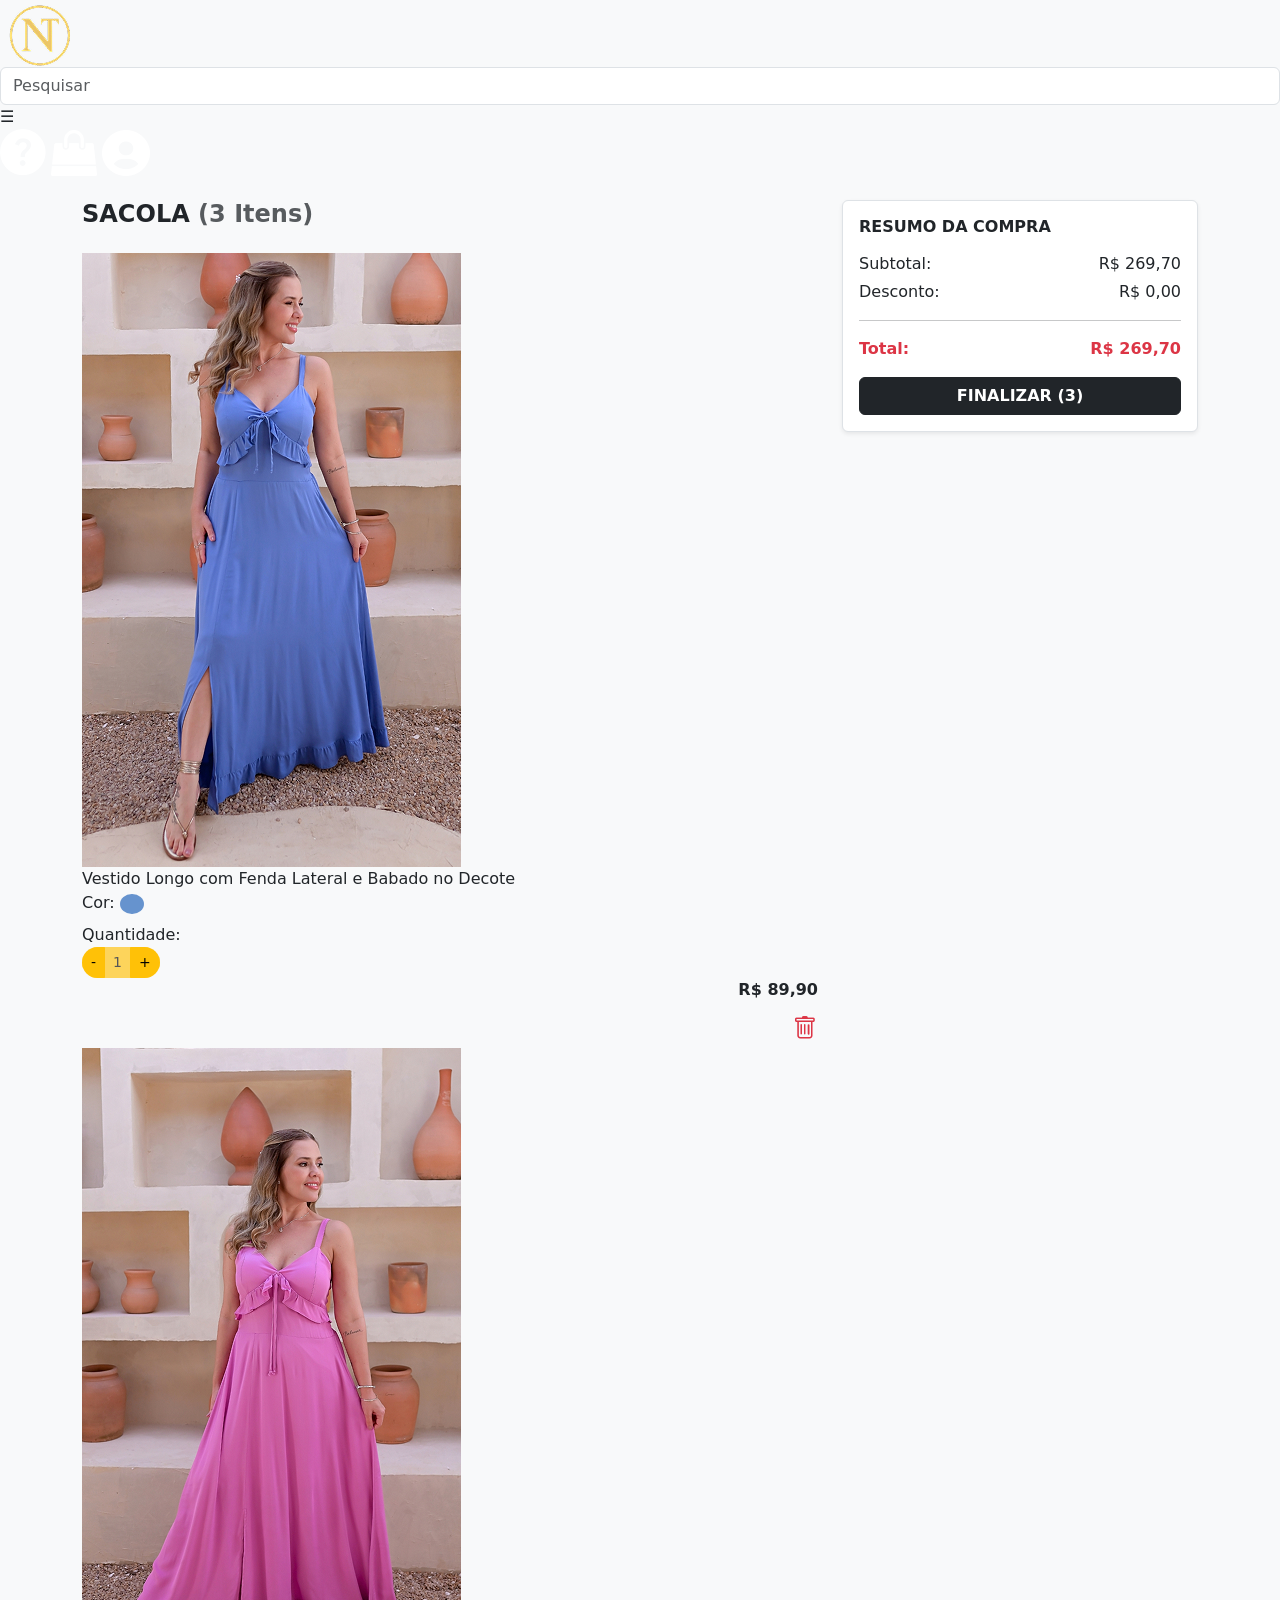
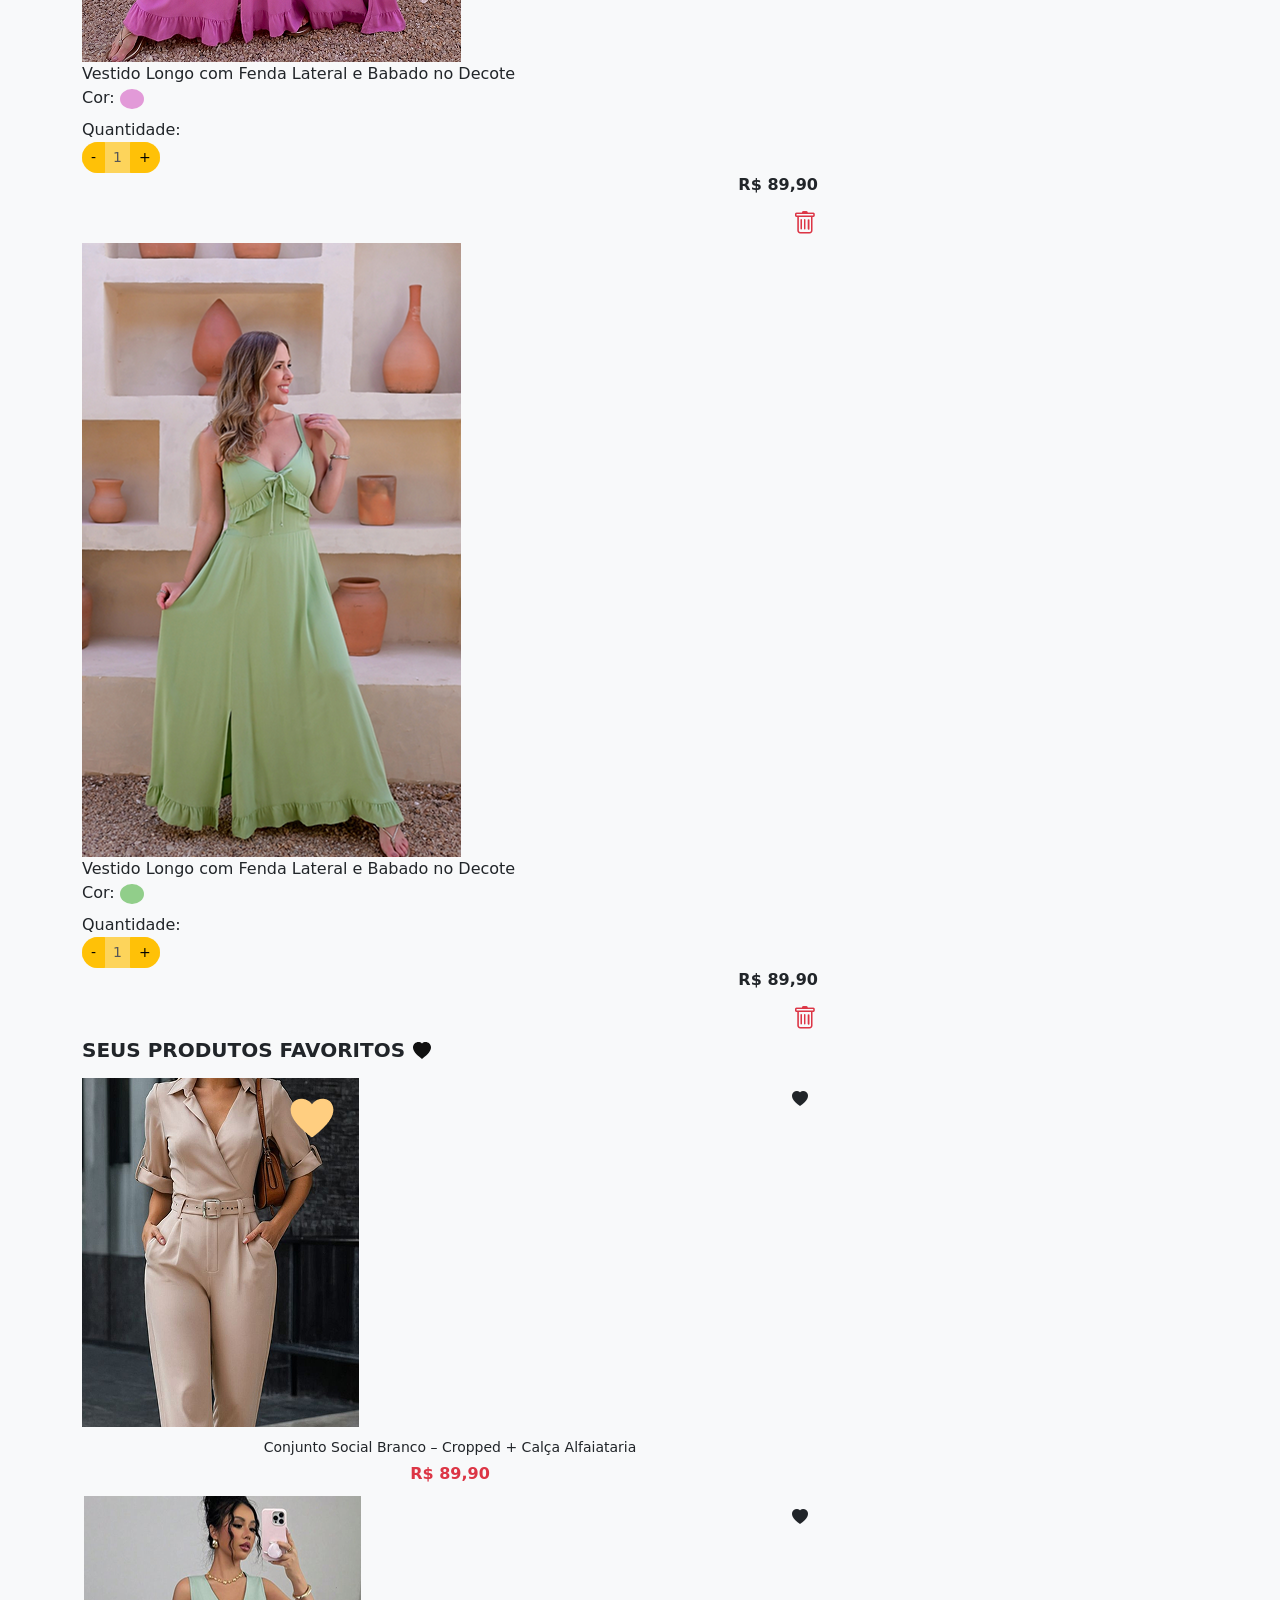
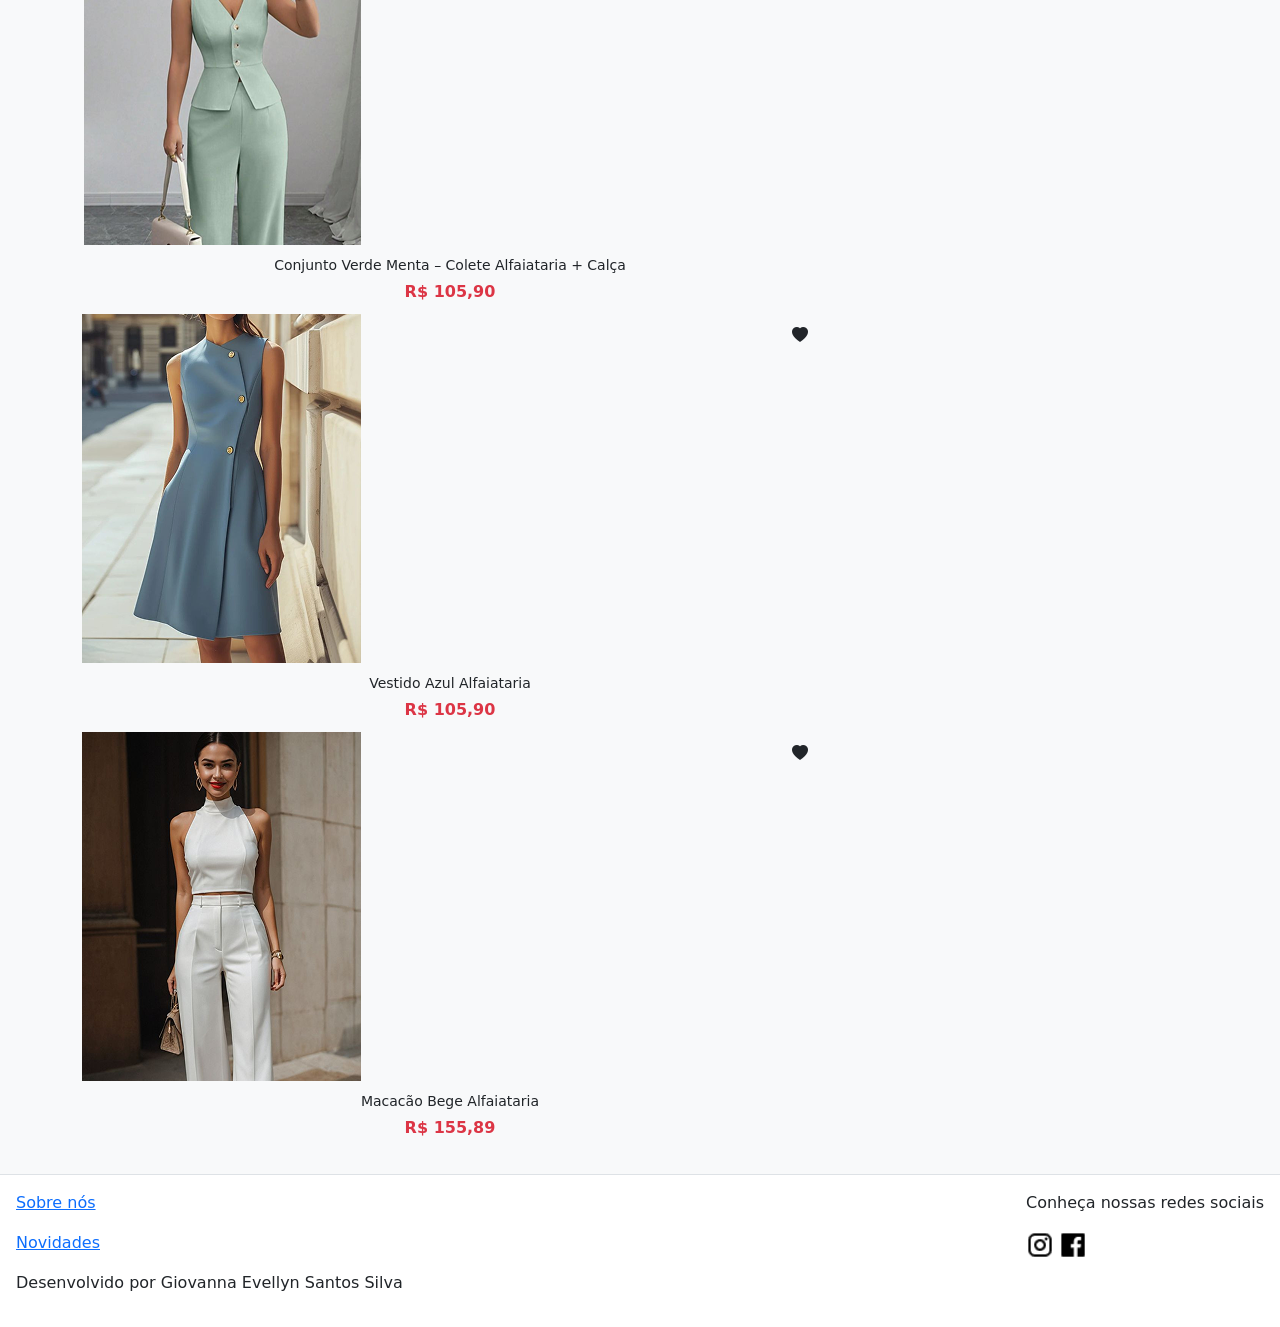
==== PAGINAS_CLIENTE/carrinho.html @ d3c74e5c "nenhuma alteracao - primeiro commit" ====
<!doctype html>
<html lang="pt-br">
<head>
  <meta charset="utf-8">
  <meta name="viewport" content="width=device-width, initial-scale=1">
  <title>Minha Sacola</title>
  <link href="https://cdn.jsdelivr.net/npm/bootstrap@5.3.8/dist/css/bootstrap.min.css" rel="stylesheet">
  <link rel="stylesheet" href="https://cdn.jsdelivr.net/npm/bootstrap-icons@1.11.1/font/bootstrap-icons.css">
  <link rel="stylesheet" href="/CSS/carrinho.css">
</head>
<body class="bg-light">

<!-- Header -->
 <header class="header">
  <div class="logo">
    <a href="/index.html"><img src="../IMG/Logo1.png" alt="Logo da Loja Nova Tendência"/></a>
  </div>

  <div class="search-box">
    <input type="text" class="pesquisar form-control" placeholder="Pesquisar">
  </div>

  <div class="menu-toggle" id="menu-toggle">☰</div>

  <div class="icons" id="icons">
  <img src="../IMG/ajuda-chat.png" alt="Chat">
  <div class="cart-wrapper" style="position: relative; display: inline-block;">
    <img src="../IMG/sacola.png" id="cart-icon" alt="Carrinho">
    <span id="cart-count" style="
        position: absolute;
        top: -8px;
        right: -8px;
        background: red;
        color: white;
        font-size: 12px;
        font-weight: bold;
        padding: 2px 6px;
        border-radius: 50%;
        display: none;
    ">0</span>
  </div>
  <a href="/PAGINAS/login.html"><img src="../IMG/usuario.png" alt="Perfil"></a>
</div>

</header>

<!-- Main -->
<main class="container my-4">
  <div class="row">
    <!-- Lista de Itens -->
    <div class="col-lg-8">
      <h4 class="fmt-title fw-bold mb-4">SACOLA <span class="text-muted">(3 Itens)</span></h4>

      <!-- Item exemplo 1 -->
      <div class="cart-item">
        <div class="product-info">
          <img src="/IMG/vestidos/vestido.azul.png" alt="Vestido azul">
          <div>
            <div class="product-title">Vestido Longo com Fenda Lateral e Babado no Decote</div>
            <div class="mb-2">Cor: <span class="badge rounded-circle" style="background:#6693ce;">&nbsp;&nbsp;</span></div>
            <div class="qty-group">
              <div>Quantidade:</div>
              <div class="btn-group rounded-pill overflow-hidden">
                <button class="btn btn-warning btn-sm">-</button>
                <span class="btn btn-warning btn-sm disabled">1</span>
                <button class="btn btn-warning btn-sm">+</button>
              </div>
            </div>
          </div>
        </div>

        <div class="text-end">
          <div class="fw-bold mb-2">R$ 89,90</div>
          <button class="btn btn-link text-danger p-0" aria-label="remover"><i class="bi bi-trash fs-4"></i></button>
        </div>
      </div>

      <!-- Item exemplo 2 (replicar conforme necessário) -->
      <div class="cart-item">
        <div class="product-info">
          <img src="/IMG/vestidos/vestido.rosa.png" alt="Vestido rosa">
          <div>
            <div class="product-title">Vestido Longo com Fenda Lateral e Babado no Decote</div>
            <div class="mb-2">Cor: <span class="badge rounded-circle" style="background:#e29ad8;">&nbsp;&nbsp;</span></div>
            <div class="qty-group">
              <div>Quantidade:</div>
              <div class="btn-group rounded-pill overflow-hidden">
                <button class="btn btn-warning btn-sm">-</button>
                <span class="btn btn-warning btn-sm disabled">1</span>
                <button class="btn btn-warning btn-sm">+</button>
              </div>
            </div>
          </div>
        </div>

        <div class="text-end">
          <div class="fw-bold mb-2">R$ 89,90</div>
          <button class="btn btn-link text-danger p-0"><i class="bi bi-trash fs-4"></i></button>
        </div>
      </div>

      <!-- Item exemplo 3 -->
      <div class="cart-item">
        <div class="product-info">
          <img src="/IMG/vestidos/vestido.verde.png" alt="Vestido verde">
          <div>
            <div class="product-title">Vestido Longo com Fenda Lateral e Babado no Decote</div>
            <div class="mb-2">Cor: <span class="badge rounded-circle" style="background:#91ce8a;">&nbsp;&nbsp;</span></div>
            <div class="qty-group">
              <div>Quantidade:</div>
              <div class="btn-group rounded-pill overflow-hidden">
                <button class="btn btn-warning btn-sm">-</button>
                <span class="btn btn-warning btn-sm disabled">1</span>
                <button class="btn btn-warning btn-sm">+</button>
              </div>
            </div>
          </div>
        </div>

        <div class="text-end">
          <div class="fw-bold mb-2">R$ 89,90</div>
          <button class="btn btn-link text-danger p-0"><i class="bi bi-trash fs-4"></i></button>
        </div>
      </div>

      <!-- FAVORITOS: título alinhado com a coluna -->
      <div class="favorites-wrap">
        <h5 class="fw-bold mb-3">
          SEUS PRODUTOS FAVORITOS 
          <span class="coracao-titulo">
            <svg xmlns="http://www.w3.org/2000/svg" width="20" height="18" fill="#111111" viewBox="0 0 16 16">
              <path d="M8 1.314C12.438-3.248 23.534 4.735 8 15-7.534 4.736 3.562-3.248 8 1.314z"/>
            </svg>
          </span>
        </h5>





        <!-- scroll no mobile, grid em desktop -->
        <div class="favorites-scroll">
          <div class="favorites-card">
            <div style="position:relative;">
              <img src="/IMG/produtos/produto1.png" alt="Produto 1">
              <span style="position:absolute; top:10px; right:10px;" class="heart"><i class="bi bi-heart-fill"></i></span>
            </div>
            <div style="padding:10px; text-align:center;">
              <p class="small mb-1">Conjunto Social Branco – Cropped + Calça Alfaiataria</p>
              <p class="fw-bold text-danger mb-0">R$ 89,90</p>
            </div>
          </div>

          <div class="favorites-card">
            <div style="position:relative;">
              <img src="/IMG/produtos/produto2.png" alt="Produto 2">
              <span style="position:absolute; top:10px; right:10px;" class="heart"><i class="bi bi-heart-fill"></i></span>
            </div>
            <div style="padding:10px; text-align:center;">
              <p class="small mb-1">Conjunto Verde Menta – Colete Alfaiataria + Calça</p>
              <p class="fw-bold text-danger mb-0">R$ 105,90</p>
            </div>
          </div>

          <div class="favorites-card">
            <div style="position:relative;">
              <img src="/IMG/produtos/produto3.png" alt="Produto 3">
              <span style="position:absolute; top:10px; right:10px;" class="heart"><i class="bi bi-heart-fill"></i></span>
            </div>
            <div style="padding:10px; text-align:center;">
              <p class="small mb-1">Vestido Azul Alfaiataria</p>
              <p class="fw-bold text-danger mb-0">R$ 105,90</p>
            </div>
          </div>

          <div class="favorites-card">
            <div style="position:relative;">
              <img src="/IMG/produtos/produto4.png" alt="Produto 4">
              <span style="position:absolute; top:10px; right:10px;" class="heart"><i class="bi bi-heart-fill"></i></span>
            </div>
            <div style="padding:10px; text-align:center;">
              <p class="small mb-1">Macacão Bege Alfaiataria</p>
              <p class="fw-bold text-danger mb-0">R$ 155,89</p>
            </div>
          </div>

        </div> <!-- /.favorites-scroll -->
      </div> <!-- /.favorites-wrap -->

    </div> <!-- /.col-lg-8 -->

    <!-- Resumo -->
    <div class="col-lg-4">
      <div class="resumo-compra border p-3 bg-white shadow-sm rounded">
        <h6 class="fw-bold mb-3">RESUMO DA COMPRA</h6>
        <div class="d-flex justify-content-between mb-1">
          <span>Subtotal:</span> <span>R$ 269,70</span>
        </div>
        <div class="d-flex justify-content-between mb-1">
          <span>Desconto:</span> <span>R$ 0,00</span>
        </div>
        <hr>
        <div class="d-flex justify-content-between fw-bold text-danger">
          <span>Total:</span> <span>R$ 269,70</span>
        </div>
        <a href="/PAGINAS/fretepagamento.html"><button class="btn btn-dark w-100 mt-3 fw-bold rounded">FINALIZAR (3)</button></a>
      </div>
    </div>

  </div>



    </div>
  </div>
</main>

<!-- Footer -->
<footer class="footer d-flex justify-content-between p-3 border-top bg-white">
  <div class="footer-esquerdo">
    <a href="#"><p>Sobre nós</p></a>
    <a href="#"><p>Novidades</p></a>
    <p>Desenvolvido por Giovanna Evellyn Santos Silva</p>
  </div>
  <div class="footer-direito">
    <p>Conheça nossas redes sociais</p>
    <div class="icons-sociais">
      <a href="#"><img src="../IMG/instagram.png" alt="Instagram" height="28"></a>
      <a href="#"><img src="../IMG/facebook.png" alt="Facebook" height="28"></a>
    </div>
  </div>
</footer>

<script src="https://cdn.jsdelivr.net/npm/bootstrap@5.3.8/dist/js/bootstrap.bundle.min.js"></script>
<script src="/JS/carrinho.js" defer></script>
</body>
</html>
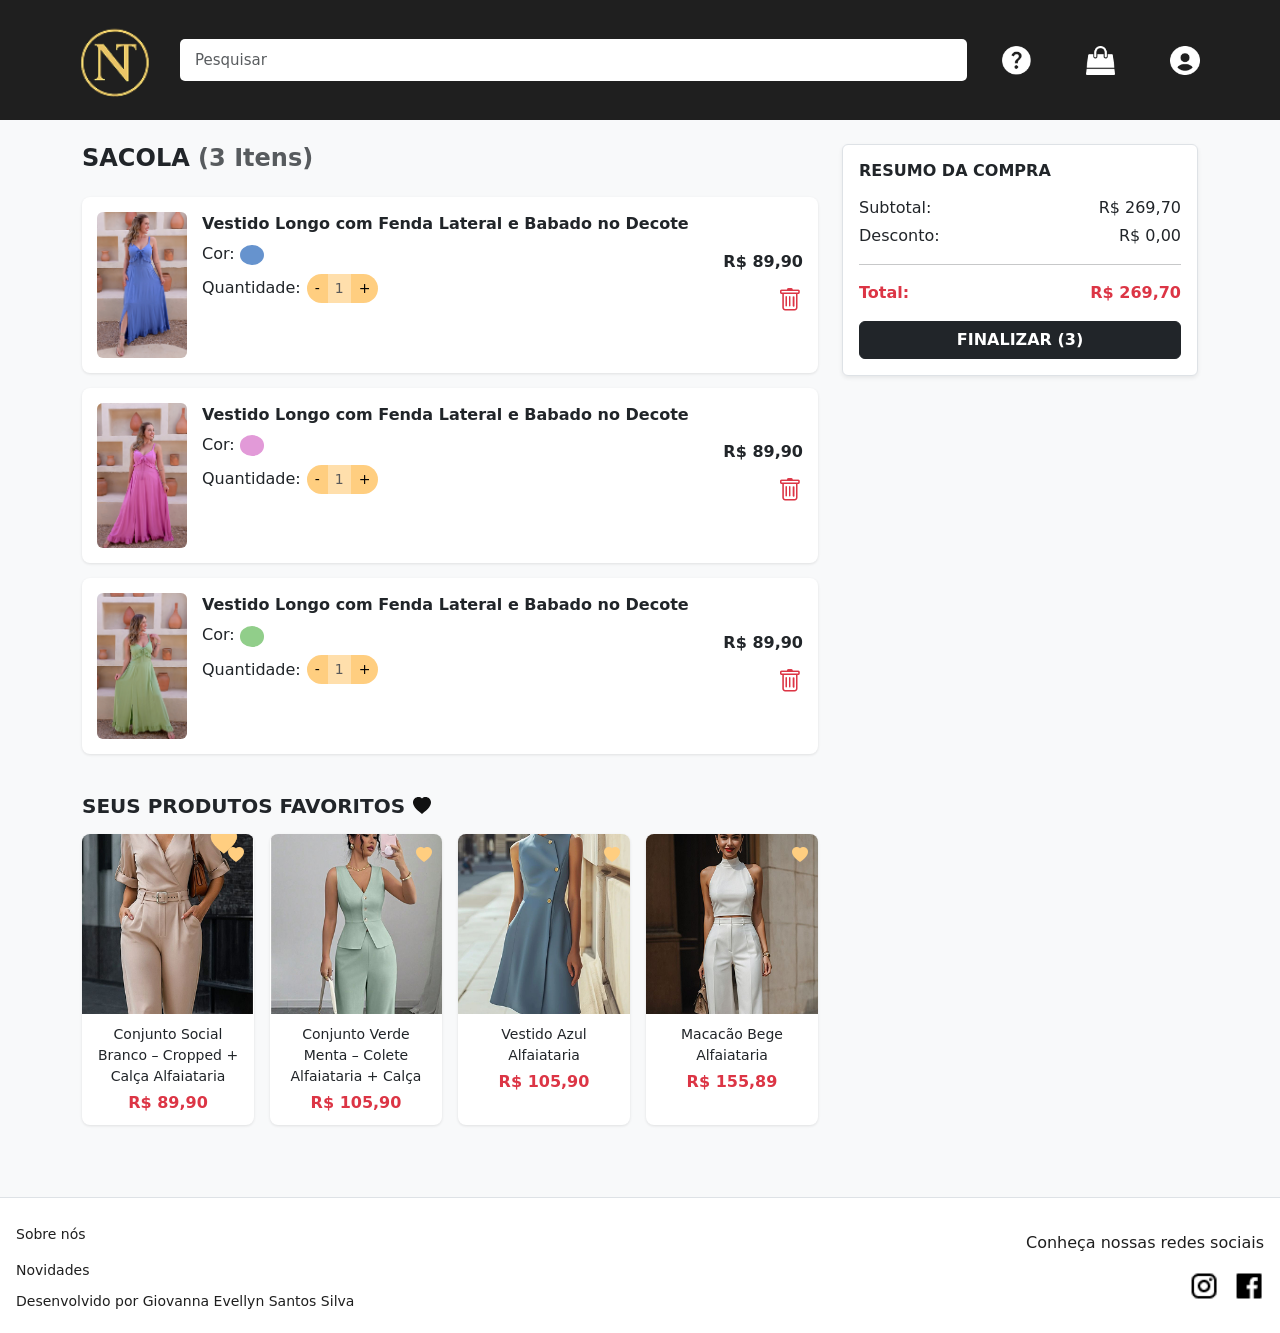
==== commit 2a34f83d: "banco dados completo" ====
--- a/PAGINAS_CLIENTE/carrinho.html
+++ b/PAGINAS_CLIENTE/carrinho.html
@@ -6,14 +6,14 @@
   <title>Minha Sacola</title>
   <link href="https://cdn.jsdelivr.net/npm/bootstrap@5.3.8/dist/css/bootstrap.min.css" rel="stylesheet">
   <link rel="stylesheet" href="https://cdn.jsdelivr.net/npm/bootstrap-icons@1.11.1/font/bootstrap-icons.css">
-  <link rel="stylesheet" href="/CSS/carrinho.css">
+  <link rel="stylesheet" href="../CSS/carrinho.css">
 </head>
 <body class="bg-light">
 
 <!-- Header -->
  <header class="header">
   <div class="logo">
-    <a href="/index.html"><img src="../IMG/Logo1.png" alt="Logo da Loja Nova Tendência"/></a>
+    <a href="../index.html"><img src="../IMG/Logo1.png" alt="Logo da Loja Nova Tendência"/></a>
   </div>
 
   <div class="search-box">
@@ -54,7 +54,7 @@
       <!-- Item exemplo 1 -->
       <div class="cart-item">
         <div class="product-info">
-          <img src="/IMG/vestidos/vestido.azul.png" alt="Vestido azul">
+          <img src="..//IMG/vestidos/vestido.azul.png" alt="Vestido azul">
           <div>
             <div class="product-title">Vestido Longo com Fenda Lateral e Babado no Decote</div>
             <div class="mb-2">Cor: <span class="badge rounded-circle" style="background:#6693ce;">&nbsp;&nbsp;</span></div>
@@ -78,7 +78,7 @@
       <!-- Item exemplo 2 (replicar conforme necessário) -->
       <div class="cart-item">
         <div class="product-info">
-          <img src="/IMG/vestidos/vestido.rosa.png" alt="Vestido rosa">
+          <img src="../IMG/vestidos/vestido.rosa.png" alt="Vestido rosa">
           <div>
             <div class="product-title">Vestido Longo com Fenda Lateral e Babado no Decote</div>
             <div class="mb-2">Cor: <span class="badge rounded-circle" style="background:#e29ad8;">&nbsp;&nbsp;</span></div>
@@ -102,7 +102,7 @@
       <!-- Item exemplo 3 -->
       <div class="cart-item">
         <div class="product-info">
-          <img src="/IMG/vestidos/vestido.verde.png" alt="Vestido verde">
+          <img src="../IMG/vestidos/vestido.verde.png" alt="Vestido verde">
           <div>
             <div class="product-title">Vestido Longo com Fenda Lateral e Babado no Decote</div>
             <div class="mb-2">Cor: <span class="badge rounded-circle" style="background:#91ce8a;">&nbsp;&nbsp;</span></div>
@@ -142,7 +142,7 @@
         <div class="favorites-scroll">
           <div class="favorites-card">
             <div style="position:relative;">
-              <img src="/IMG/produtos/produto1.png" alt="Produto 1">
+              <img src="../IMG/produtos/produto1.png" alt="Produto 1">
               <span style="position:absolute; top:10px; right:10px;" class="heart"><i class="bi bi-heart-fill"></i></span>
             </div>
             <div style="padding:10px; text-align:center;">
@@ -153,7 +153,7 @@
 
           <div class="favorites-card">
             <div style="position:relative;">
-              <img src="/IMG/produtos/produto2.png" alt="Produto 2">
+              <img src="../IMG/produtos/produto2.png" alt="Produto 2">
               <span style="position:absolute; top:10px; right:10px;" class="heart"><i class="bi bi-heart-fill"></i></span>
             </div>
             <div style="padding:10px; text-align:center;">
@@ -164,7 +164,7 @@
 
           <div class="favorites-card">
             <div style="position:relative;">
-              <img src="/IMG/produtos/produto3.png" alt="Produto 3">
+              <img src="../IMG/produtos/produto3.png" alt="Produto 3">
               <span style="position:absolute; top:10px; right:10px;" class="heart"><i class="bi bi-heart-fill"></i></span>
             </div>
             <div style="padding:10px; text-align:center;">
@@ -175,7 +175,7 @@
 
           <div class="favorites-card">
             <div style="position:relative;">
-              <img src="/IMG/produtos/produto4.png" alt="Produto 4">
+              <img src="../IMG/produtos/produto4.png" alt="Produto 4">
               <span style="position:absolute; top:10px; right:10px;" class="heart"><i class="bi bi-heart-fill"></i></span>
             </div>
             <div style="padding:10px; text-align:center;">
@@ -203,7 +203,7 @@
         <div class="d-flex justify-content-between fw-bold text-danger">
           <span>Total:</span> <span>R$ 269,70</span>
         </div>
-        <a href="/PAGINAS/fretepagamento.html"><button class="btn btn-dark w-100 mt-3 fw-bold rounded">FINALIZAR (3)</button></a>
+        <a href="../PAGINAS_CLIENTE/cadastro.html"><button class="btn btn-dark w-100 mt-3 fw-bold rounded">FINALIZAR (3)</button></a>
       </div>
     </div>
 
--- a/CSS/carrinho.css
+++ b/CSS/carrinho.css
@@ -0,0 +1,317 @@
+html, body {
+    height: 100%;
+    margin: 0;
+    display: flex;
+    flex-direction: column;
+}
+
+body{
+    background-color: #EEEEEE;
+}
+/* Conteúdo principal ocupa todo o espaço disponível */
+.conteudo-principal {
+    flex: 1;
+}
+
+/* ---------------- Header ---------------- */
+.header {
+  background-color: #1F1F1F; 
+  padding: 20px;
+  align-items: center;
+  display: flex;
+  justify-content: space-between;
+}
+
+.logo {
+  display: flex;
+  align-items: center;
+  color: #ffffff;
+  font-size: 18px;
+  font-weight: bold;
+  height: 80px;
+  width: auto;
+}
+.logo img { 
+  display: flex;
+  height: 75px;
+  width: 90px;
+  margin-left: 50px;
+  cursor: pointer;
+}
+
+/* Hover da logo */
+.logo img {
+    transition: transform 0.3s ease; /* animação suave */
+}
+
+.logo img:hover {
+    transform: scale(1.05);  /* aumenta levemente a logo */
+    cursor: pointer;         /* muda o cursor para indicar clicável */
+}
+
+
+/* barra de pesquisa */
+.search-box {
+  flex: 1;
+  max-width: 800px;
+  margin: 0 20px;
+  border: none;
+  border-radius: 100px;
+  font-size: 16px;
+}
+.search-box input {
+  width: 100%;
+  padding: 10px 30px 10px 15px;
+  border: none;
+  border-radius: 5px;
+  font-size: 15px;
+  outline: none;
+}
+
+/* Ícones */
+.icons {
+  display: flex;
+  gap: 40px;
+  align-items: center;
+  margin-right: 60px;
+}
+.icons img {
+  display: flex;
+  height: 29px;
+  margin-left: 15px;
+  cursor: pointer;
+}
+
+/* Ícones do header */
+.icons img {
+    transition: transform 0.3s ease, filter 0.3s ease;
+}
+
+.icons img:hover {
+    transform: scale(1.2);       /* aumenta o ícone */
+    filter: brightness(1.3);     /* deixa o ícone mais claro */
+}
+
+/* Ícones das redes sociais do footer */
+.icons-sociais img {
+    transition: transform 0.3s ease, filter 0.3s ease;
+}
+
+.icons-sociais img:hover {
+    transform: scale(1.2);       /* aumenta o ícone */
+    filter: brightness(1.3);     /* deixa o ícone mais claro */
+}
+
+
+/* botão hamburguer */
+.menu-toggle {
+  display: none;
+  font-size: 28px;
+  cursor: pointer;
+  color: white;
+}
+
+@media (max-width: 768px) {
+  .icons {
+    display: none;
+    flex-direction: column;
+    background: #1f1f1f;
+    position: absolute;
+    top: 60px;
+    right: 20px;
+    padding: 10px;
+    border-radius: 6px;
+    z-index: 9999;
+  }
+  .icons img {
+    margin: 10px 0;
+  }
+  .menu-toggle {
+    display: block;
+  }
+}
+
+
+/* ---------------- Footer ---------------- */
+.footer {
+  display: flex;
+  justify-content: space-between;
+  align-items: center;
+  background-color: #e7e7e7; /* cor final */
+  color: #1F1F1F;
+  padding: 20px 40px;
+  flex-wrap: wrap;
+  width: 100%;
+  /* REMOVIDO: position: fixed; bottom: 0; left: 0; */
+}
+
+.footer-esquerdo p,
+.footer-esquerdo a {
+  display: flex;
+  margin: 5px 0;
+  color: #1F1F1F;
+  text-decoration: none;
+  font-size: 14px;
+  flex-direction: column;
+  gap: 5px;
+}
+.footer-esquerdo a:hover { text-decoration: underline; }
+
+.footer-direito { text-align: right; }
+
+.icons-sociais a { margin-left: 10px; }
+.icons-sociais img {
+  width: 30px;
+  height: 30px;
+  transition: transform 0.3s ease;
+}
+.icons-sociais img:hover { transform: scale(1.2); }
+
+.bi-heart-fill {
+  color: #FFCE80 !important;  /* cor rosa */
+}
+
+
+.btn-warning {
+  background-color: #FFCE80 !important;
+  border: none !important;
+  color: #000 !important;
+}
+
+.btn-warning:hover,
+.btn-warning:focus,
+.btn-warning:active {
+  background-color: #e2ad58 !important;
+  color: #000 !important;
+  box-shadow: none !important;
+}
+
+.btn.disabled,
+.btn:disabled {
+  pointer-events: none; /* não clicável */
+}
+
+
+/* ----------- Itens do carrinho ----------- */
+.cart-item {
+  display: flex;
+  align-items: center;
+  justify-content: space-between;
+  background: #fff;
+  padding: 15px;
+  margin-bottom: 15px;
+  border-radius: 8px;
+  box-shadow: 0 1px 3px rgba(0,0,0,0.1);
+}
+
+.product-info {
+  display: flex;
+  align-items: flex-start;
+  gap: 15px;
+}
+
+.product-info img {
+  width: 90px;
+  height: auto;
+  border-radius: 6px;
+  object-fit: cover;
+}
+
+.product-title {
+  font-weight: 600;
+  margin-bottom: 6px;
+}
+
+/* Quantidade */
+.qty-group {
+  display: flex;
+  align-items: center;
+  gap: 6px;
+}
+
+.qty-btn {
+  background: #FFCE80;
+  border: none;
+  padding: 4px 10px;
+  border-radius: 4px;
+  font-weight: bold;
+  cursor: pointer;
+  transition: background 0.3s ease;
+}
+.qty-btn:hover { background: #f5be66; }
+
+.qty-value {
+  min-width: 24px;
+  text-align: center;
+  font-weight: bold;
+}
+
+/* ----------- Favoritos ----------- */
+.favorites-wrap {
+  margin-top: 2rem;
+}
+
+.favorites-scroll {
+  display: flex;
+  gap: 1rem;
+  overflow-x: auto;
+  padding-bottom: 8px;
+  -webkit-overflow-scrolling: touch;
+}
+
+.favorites-card {
+  flex: 0 0 180px;
+  background: #fff;
+  border-radius: 8px;
+  box-shadow: 0 1px 3px rgba(0,0,0,0.1);
+  overflow: hidden;
+}
+
+.favorites-card img {
+  width: 100%;
+  height: 180px;
+  object-fit: cover;
+}
+
+
+
+/* No desktop: vira grid */
+@media (min-width: 768px) {
+  .favorites-scroll {
+    display: grid;
+    grid-template-columns: repeat(4, 1fr);
+    gap: 1rem;
+    overflow: visible;
+  }
+  .favorites-card { flex: initial; }
+}
+
+.favorites-wrap {
+  margin-top: 40px; /* aumenta o espaço acima dos favoritos */
+  margin-bottom: 40px; /* aumenta ou diminui conforme desejar */
+}
+
+.coracao-titulo svg {
+  vertical-align: middle; /* alinha com o texto */
+}
+
+
+
+.coracao-titulo svg {
+  vertical-align: middle;
+  position: relative;
+  top: -2px; /* ajusta a altura para cima */
+}
+
+
+.resumo-compra {
+  transition: transform 0.2s, box-shadow 0.2s; /* animação suave */
+  position: sticky; /* acompanha rolagem */
+  top: 20px; /* distância do topo da tela */
+}
+
+.resumo-compra:hover {
+  transform: translateY(-3px); /* levanta levemente */
+  box-shadow: 0 6px 15px rgba(0,0,0,0.2); /* sombra mais intensa no hover */
+}
+
